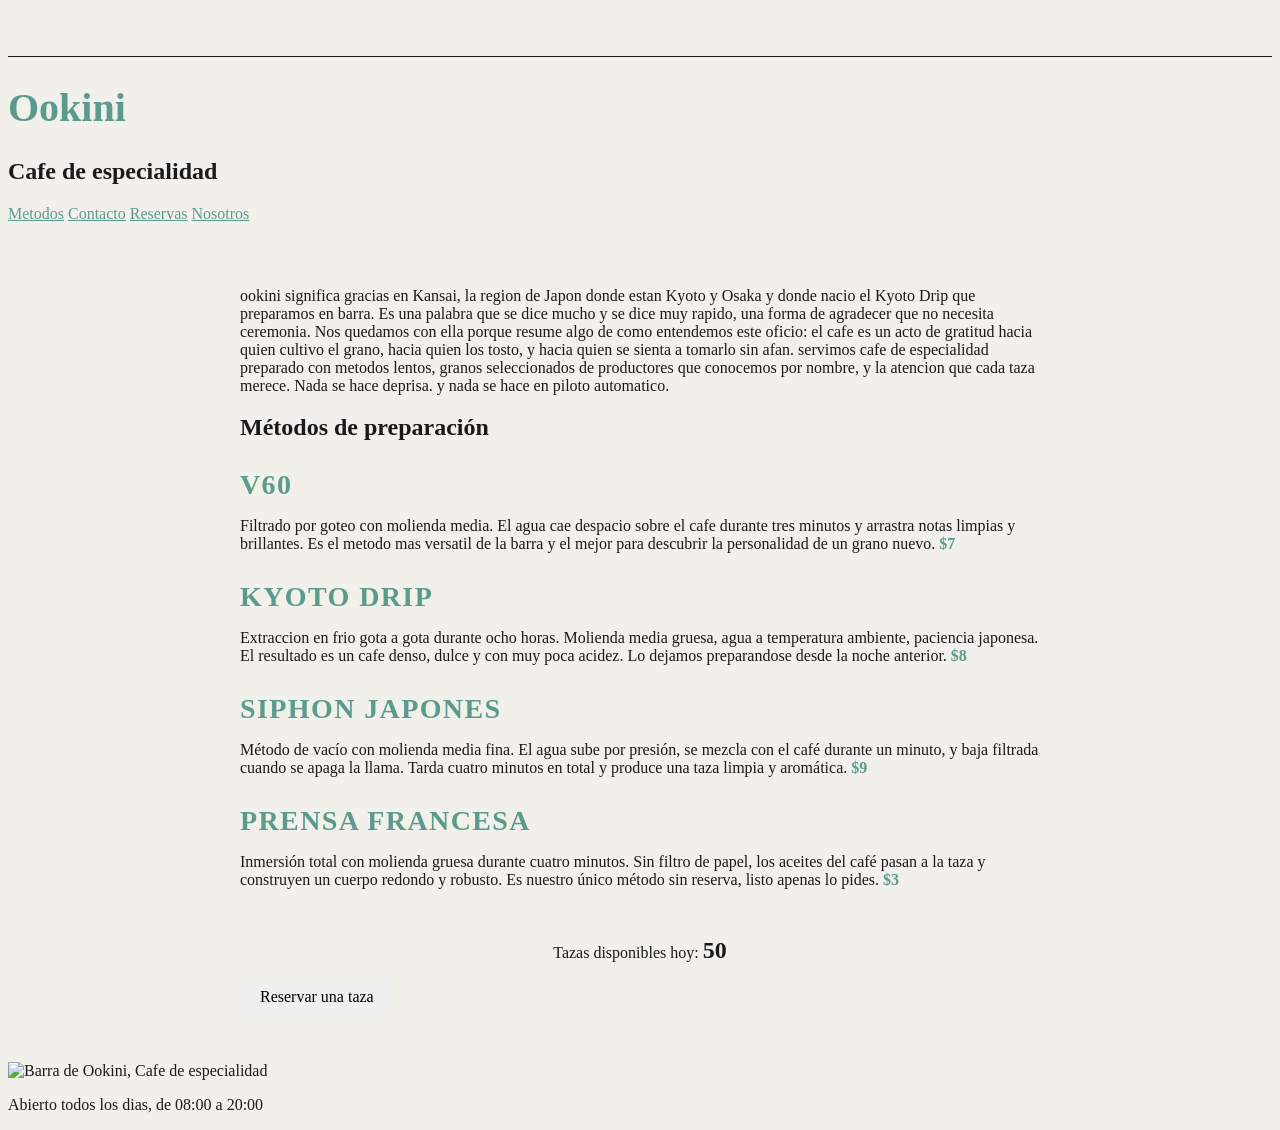
==== index.html @ f8f4819d "Version Inicial de Ookini" ====
<!DOCTYPE html>
<html lang="es">

<head>
    <meta charset="UTF-8">
    <meta name="viewport" content="width=device-width, initial-scale=1.0">
    <title>Ookini</title>
    <link rel="stylesheet" href="styles.css">
</head>

<body>
<header></header>
    <h1>Ookini</h1>
    <h2>Cafe de especialidad</h2>
    <nav>
        <a href="#Metodos">Metodos</a>
        <a href="#Contacto">Contacto</a>
        <a href="#reservas">Reservas</a>
        <a href="#nosotros">Nosotros</a>
    </nav>

</header>
<main>
<section id ="Metodos">
    <p>ookini significa gracias en Kansai, la region de Japon donde estan Kyoto y Osaka y donde nacio el Kyoto Drip que preparamos en barra. Es una palabra que se dice mucho y se dice muy rapido, una forma de agradecer que no necesita ceremonia. Nos quedamos con ella porque resume algo de como entendemos este oficio: el cafe es un acto de gratitud hacia quien cultivo el grano, hacia quien los tosto, y hacia quien se sienta a tomarlo sin afan. servimos cafe de especialidad preparado
        con metodos lentos, granos seleccionados de productores que conocemos por nombre, y la atencion que cada taza merece. Nada se hace deprisa. y nada se hace en piloto automatico.</p>

    <h2>Métodos de preparación</h2>
    <h3 class="metodo-titulo">V60</h3>
    <p>Filtrado por goteo con molienda media. El agua cae despacio sobre el cafe durante tres minutos y arrastra notas
        limpias y brillantes. Es el metodo mas versatil de la barra y el mejor para descubrir la personalidad de un
        grano nuevo. <span class="precio">$7</span></p>
    <h3 class="metodo-titulo">Kyoto Drip</h3>
    <p>Extraccion en frio gota a gota durante ocho horas. Molienda media gruesa, agua a temperatura ambiente, paciencia
        japonesa. El resultado es un cafe denso, dulce y con muy poca acidez. Lo dejamos preparandose desde la noche
        anterior. <span class="precio">$8</span></p>
        <h3 class="metodo-titulo">Siphon Japones</h3>
    <p>Método de vacío con molienda media fina. El agua sube por presión, se mezcla con el café durante un minuto, y
        baja filtrada cuando se apaga la llama. Tarda cuatro minutos en total y produce una taza limpia y aromática. <span class="precio">$9</span></p>
        <h3 class="metodo-titulo">Prensa Francesa</h3>

    <p>Inmersión total con molienda gruesa durante cuatro minutos. Sin filtro de papel, los aceites del café pasan a la
        taza y construyen un cuerpo redondo y robusto. Es nuestro único método sin reserva, listo apenas lo pides. <span class="precio">$3</span></p>
</section>
<section id="reservas">
<p>Tazas disponibles hoy: <span id="contador-tazas">50</span></p>
<button id="boton-reservar">Reservar una taza</button>

</section>
</main> 

<footer id ="Contacto">
    <img src="https://static.platzi.com/media/uploads/ookini_barra_69f564f468.png" alt="Barra de Ookini, Cafe de especialidad" width="250">
    <p>Abierto todos los dias, de 08:00 a 20:00</p>
</footer>
<script src="script.js"></script>
</body>

</html>
---- styles.css ----
body {
    background-color: #F2F0EA;
    font-family: Georgia, serif;
    color: #1A1A1A;
}
h1 {
    color: #5B9B8E;
    font-size: 2.5rem;
}
header {
    padding: 1.5rem 2rem;
    border-bottom: 1px solid #1A1A1A;
}
nav a {
    color: #5B9B8E;
}
main {
    padding: 3rem 2rem;
    max-width: 800px;
    margin: 0 auto;
}
.metodo-titulo {
    font-size: 1.75rem;
    letter-spacing: 0.05em;
    text-transform: uppercase;
    margin-bottom: 0.25rem;
    color: #5B9B8E;
}
.precio {
    font-weight: bold;
    color: #5B9B8E;
}
#contador-tazas {
font-size: 1.5rem;
 font-weight: bold;
  color: •#5B9B8E;
}
#boton-reservar {
display: block; 
margin-top: Irem;
 padding: 0.5rem 1.25rem;
  background-color: •#5B9B8E;
   color: •#0cba1d;
 border: none;
  font-family: Georgia, serif;
   font-size: 1rem;
 cursor: pointer;
}
#reservas {
margin-top: 3rem;
 text-align: center;
 gap: 0.75rem;
}
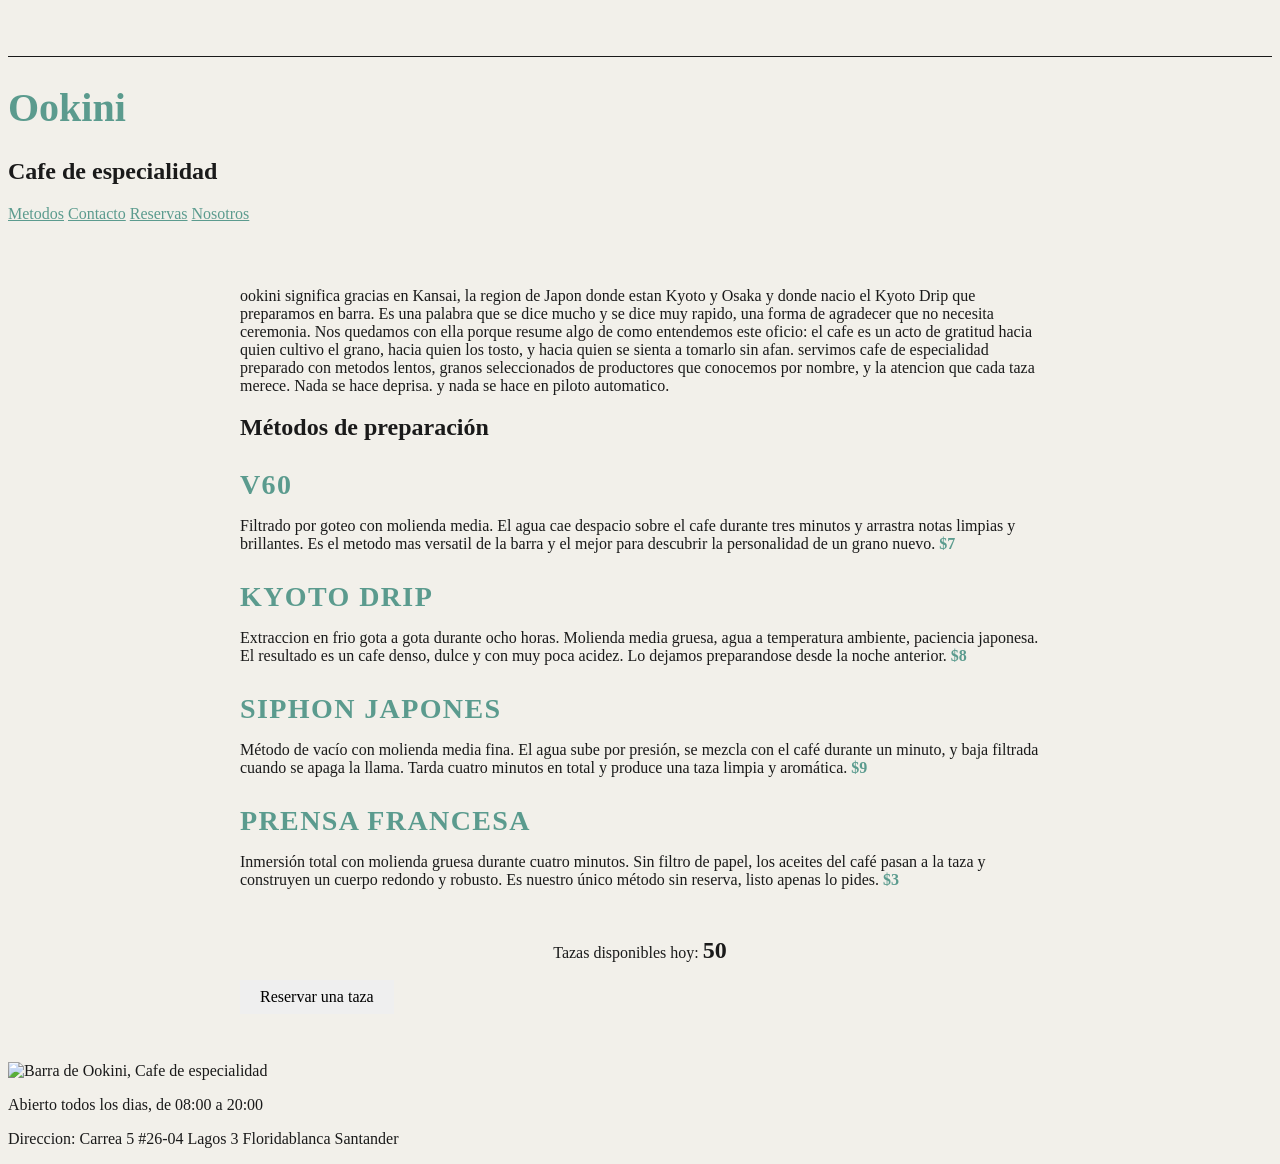
==== commit 7a0a1d67: "Agregar direccion de Ookini en el footer" ====
--- a/index.html
+++ b/index.html
@@ -52,6 +52,7 @@
 <footer id ="Contacto">
     <img src="https://static.platzi.com/media/uploads/ookini_barra_69f564f468.png" alt="Barra de Ookini, Cafe de especialidad" width="250">
     <p>Abierto todos los dias, de 08:00 a 20:00</p>
+    <p>Direccion: Carrea 5 #26-04 Lagos 3 Floridablanca Santander</p>
 </footer>
 <script src="script.js"></script>
 </body>
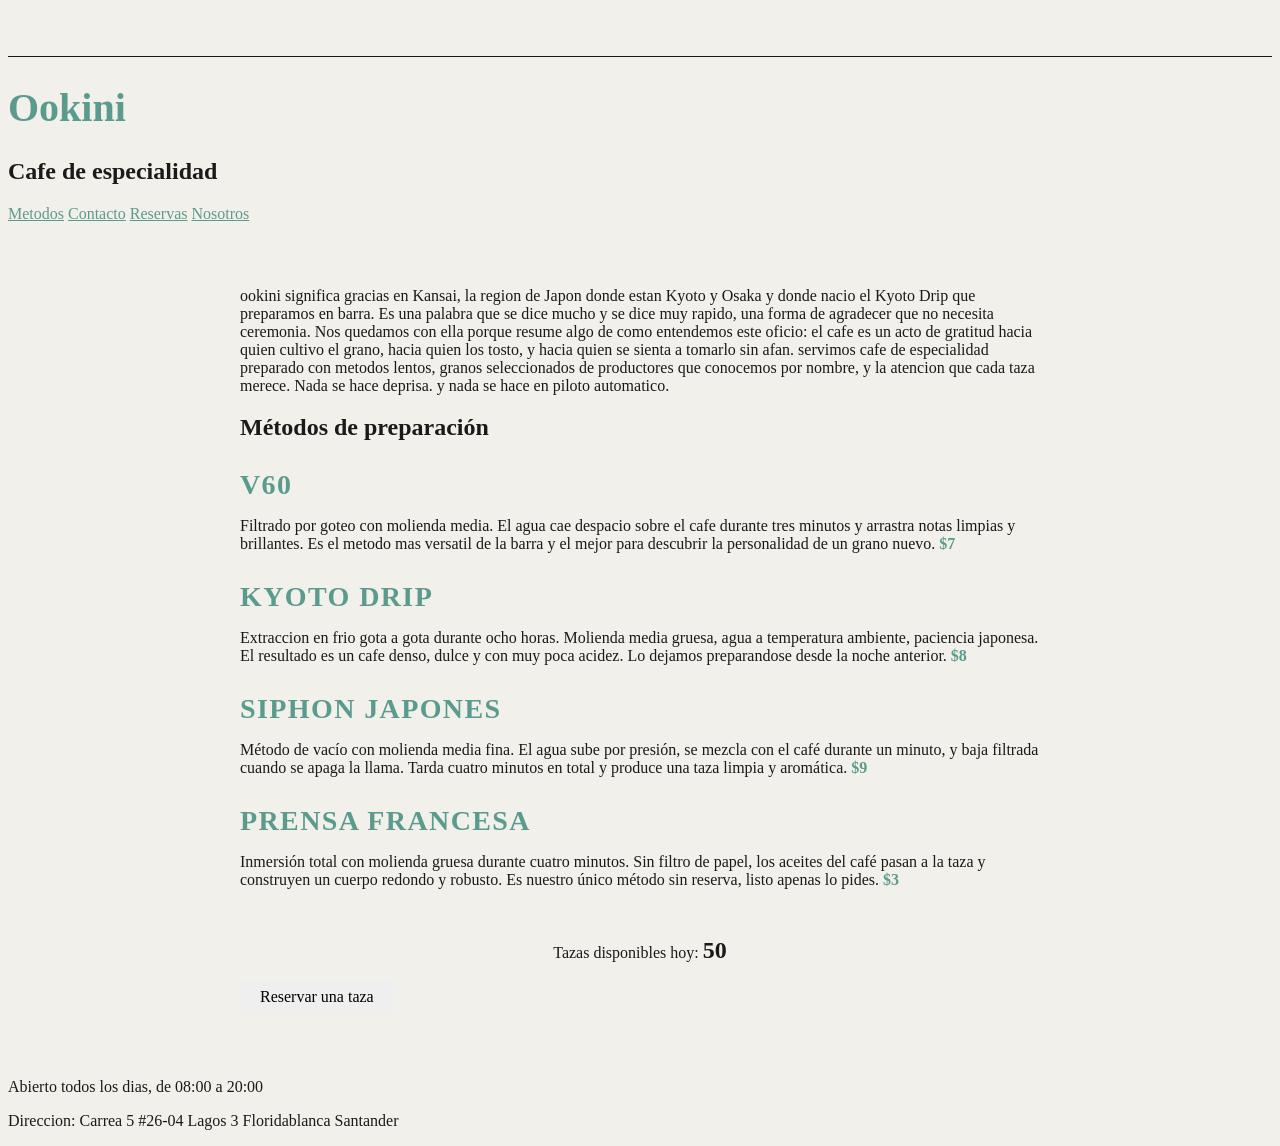
==== commit 367cc5c1: "quitar la foto de la pag" ====
--- a/index.html
+++ b/index.html
@@ -50,7 +50,6 @@
 </main> 
 
 <footer id ="Contacto">
-    <img src="https://static.platzi.com/media/uploads/ookini_barra_69f564f468.png" alt="Barra de Ookini, Cafe de especialidad" width="250">
     <p>Abierto todos los dias, de 08:00 a 20:00</p>
     <p>Direccion: Carrea 5 #26-04 Lagos 3 Floridablanca Santander</p>
 </footer>
